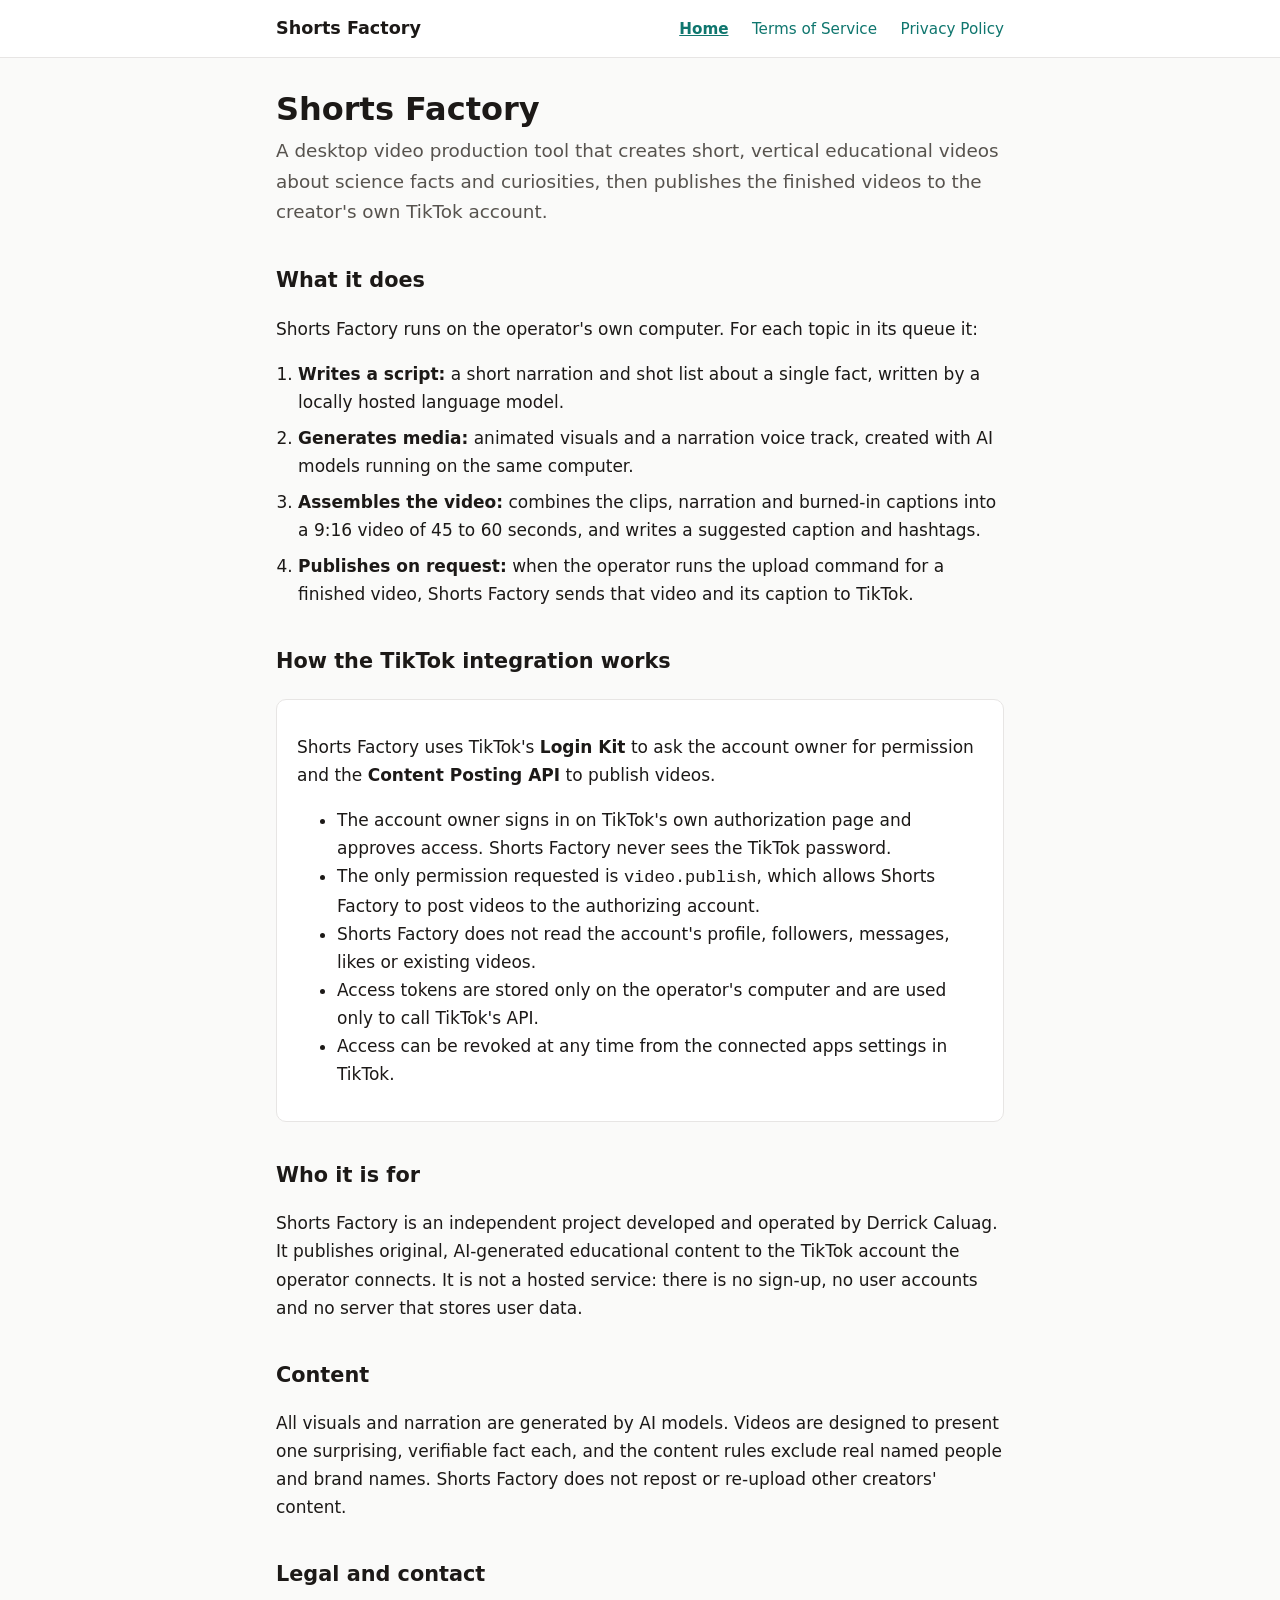
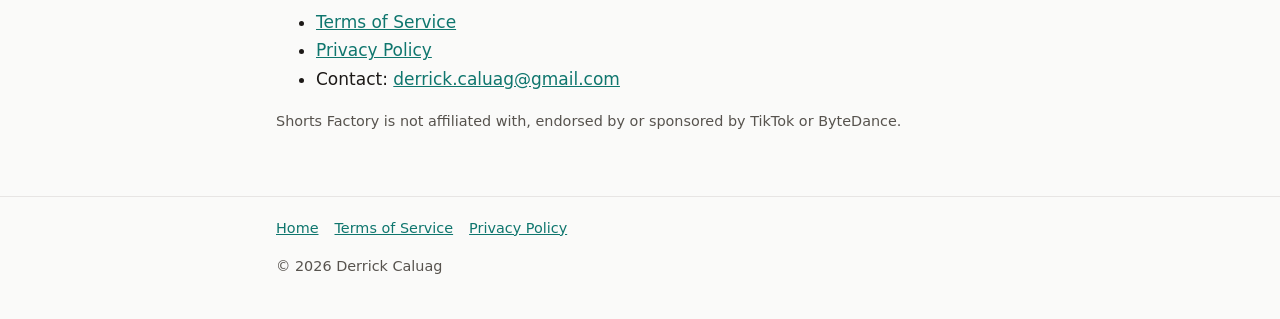
==== docs/index.html @ 4f998ba7 "Add Shorts Factory website, Terms of Service and Privacy Policy Co-Authored-By: Claude Opus 5.5 <nor" ====
<!DOCTYPE html>
<html lang="en">
<head>
  <meta charset="utf-8">
  <meta name="viewport" content="width=device-width, initial-scale=1">
  <title>Shorts Factory</title>
  <meta name="description" content="Shorts Factory is a desktop tool that produces short educational science and trivia videos and publishes them to the creator's own TikTok account.">
  <link rel="stylesheet" href="style.css">
</head>
<body>
  <header class="site">
    <div class="inner">
      <a class="brand" href="./">Shorts Factory</a>
      <nav>
        <a href="./" aria-current="page">Home</a>
        <a href="terms.html">Terms of Service</a>
        <a href="privacy.html">Privacy Policy</a>
      </nav>
    </div>
  </header>

  <main>
    <h1>Shorts Factory</h1>
    <p class="lead">A desktop video production tool that creates short, vertical educational videos about science facts and curiosities, then publishes the finished videos to the creator's own TikTok account.</p>

    <h2>What it does</h2>
    <p>Shorts Factory runs on the operator's own computer. For each topic in its queue it:</p>
    <ol class="steps">
      <li><strong>Writes a script:</strong> a short narration and shot list about a single fact, written by a locally hosted language model.</li>
      <li><strong>Generates media:</strong> animated visuals and a narration voice track, created with AI models running on the same computer.</li>
      <li><strong>Assembles the video:</strong> combines the clips, narration and burned-in captions into a 9:16 video of 45 to 60 seconds, and writes a suggested caption and hashtags.</li>
      <li><strong>Publishes on request:</strong> when the operator runs the upload command for a finished video, Shorts Factory sends that video and its caption to TikTok.</li>
    </ol>

    <h2>How the TikTok integration works</h2>
    <div class="card">
      <p>Shorts Factory uses TikTok's <strong>Login Kit</strong> to ask the account owner for permission and the <strong>Content Posting API</strong> to publish videos.</p>
      <ul>
        <li>The account owner signs in on TikTok's own authorization page and approves access. Shorts Factory never sees the TikTok password.</li>
        <li>The only permission requested is <code>video.publish</code>, which allows Shorts Factory to post videos to the authorizing account.</li>
        <li>Shorts Factory does not read the account's profile, followers, messages, likes or existing videos.</li>
        <li>Access tokens are stored only on the operator's computer and are used only to call TikTok's API.</li>
        <li>Access can be revoked at any time from the connected apps settings in TikTok.</li>
      </ul>
    </div>

    <h2>Who it is for</h2>
    <p>Shorts Factory is an independent project developed and operated by Derrick Caluag. It publishes original, AI-generated educational content to the TikTok account the operator connects. It is not a hosted service: there is no sign-up, no user accounts and no server that stores user data.</p>

    <h2>Content</h2>
    <p>All visuals and narration are generated by AI models. Videos are designed to present one surprising, verifiable fact each, and the content rules exclude real named people and brand names. Shorts Factory does not repost or re-upload other creators' content.</p>

    <h2>Legal and contact</h2>
    <ul>
      <li><a href="terms.html">Terms of Service</a></li>
      <li><a href="privacy.html">Privacy Policy</a></li>
      <li>Contact: <a href="mailto:derrick.caluag@gmail.com">derrick.caluag@gmail.com</a></li>
    </ul>
    <p class="meta">Shorts Factory is not affiliated with, endorsed by or sponsored by TikTok or ByteDance.</p>
  </main>

  <footer class="site">
    <div class="inner">
      <a href="./">Home</a><a href="terms.html">Terms of Service</a><a href="privacy.html">Privacy Policy</a>
      <p>&copy; 2026 Derrick Caluag</p>
    </div>
  </footer>
</body>
</html>
---- docs/style.css ----
:root {
  --bg: #fafaf9;
  --surface: #ffffff;
  --text: #1c1917;
  --muted: #57534e;
  --border: #e7e5e4;
  --accent: #0f766e;
  --accent-soft: #ccfbf1;
}

@media (prefers-color-scheme: dark) {
  :root {
    --bg: #0c0a09;
    --surface: #1c1917;
    --text: #f5f5f4;
    --muted: #a8a29e;
    --border: #292524;
    --accent: #5eead4;
    --accent-soft: #134e4a;
  }
}

* { box-sizing: border-box; }

html { -webkit-text-size-adjust: 100%; }

body {
  margin: 0;
  background: var(--bg);
  color: var(--text);
  font: 17px/1.65 system-ui, -apple-system, "Segoe UI", Roboto, Helvetica, Arial, sans-serif;
}

a { color: var(--accent); }

header.site {
  border-bottom: 1px solid var(--border);
  background: var(--surface);
}

header.site .inner,
main,
footer.site .inner {
  max-width: 760px;
  margin: 0 auto;
  padding: 0 16px;
}

header.site .inner {
  display: flex;
  flex-wrap: wrap;
  align-items: center;
  justify-content: space-between;
  gap: 8px 24px;
  padding-top: 14px;
  padding-bottom: 14px;
}

.brand {
  font-weight: 700;
  font-size: 1.1rem;
  color: var(--text);
  text-decoration: none;
}

nav a {
  margin-left: 18px;
  text-decoration: none;
  font-size: 0.95rem;
}
nav a:first-child { margin-left: 0; }
nav a[aria-current="page"] { font-weight: 600; text-decoration: underline; }

main { padding-top: 32px; padding-bottom: 48px; }

h1 { font-size: 2rem; line-height: 1.2; margin: 0 0 8px; }
h2 { font-size: 1.3rem; margin: 36px 0 8px; }
h3 { font-size: 1.05rem; margin: 24px 0 4px; }

.lead { font-size: 1.15rem; color: var(--muted); margin-top: 0; }
.meta { color: var(--muted); font-size: 0.9rem; }

.card {
  background: var(--surface);
  border: 1px solid var(--border);
  border-radius: 10px;
  padding: 16px 20px;
  margin: 20px 0;
}

.note {
  background: var(--accent-soft);
  border-radius: 10px;
  padding: 12px 16px;
}

ol.steps { padding-left: 1.3em; }
ol.steps li { margin-bottom: 8px; }

table {
  width: 100%;
  border-collapse: collapse;
  font-size: 0.95rem;
  margin: 12px 0;
}
th, td {
  text-align: left;
  vertical-align: top;
  padding: 8px 10px;
  border-bottom: 1px solid var(--border);
}
th { color: var(--muted); font-weight: 600; }
.table-wrap { overflow-x: auto; }

footer.site {
  border-top: 1px solid var(--border);
  color: var(--muted);
  font-size: 0.9rem;
}
footer.site .inner { padding-top: 20px; padding-bottom: 28px; }
footer.site a { margin-right: 16px; }
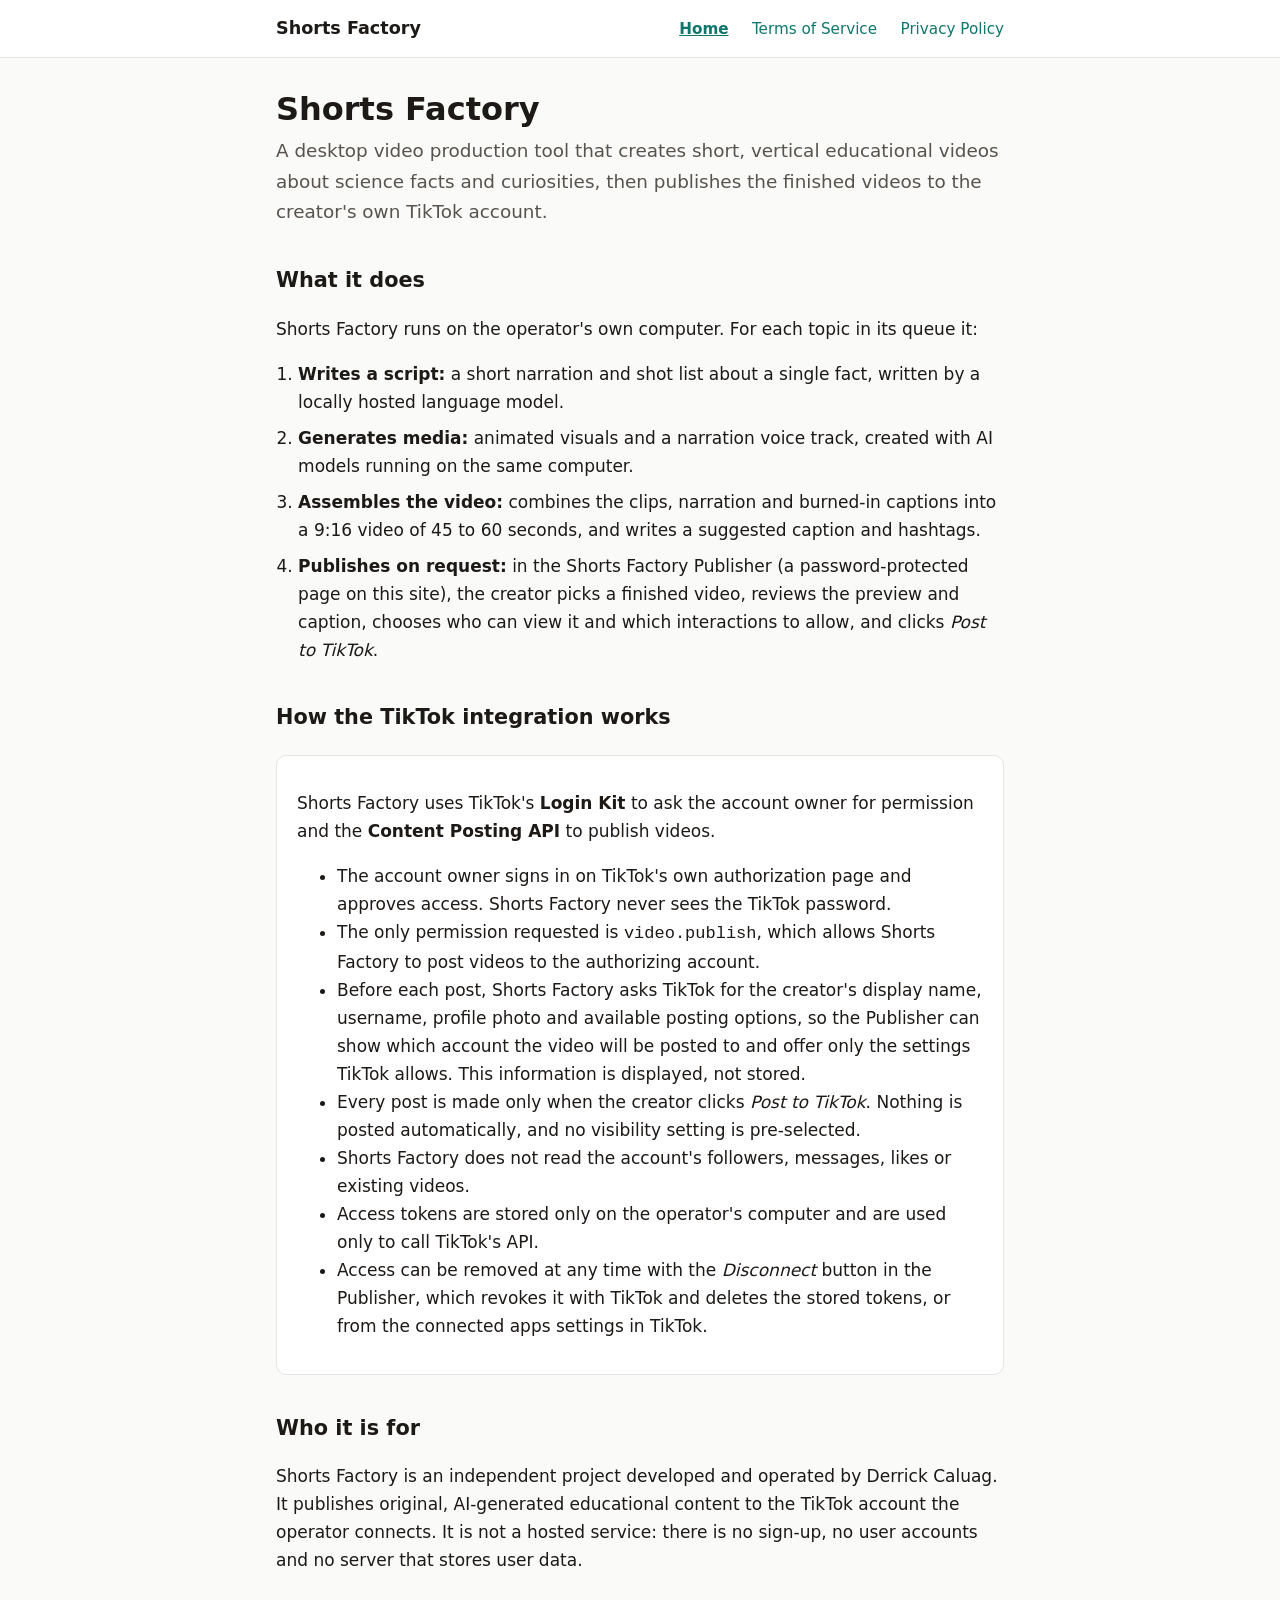
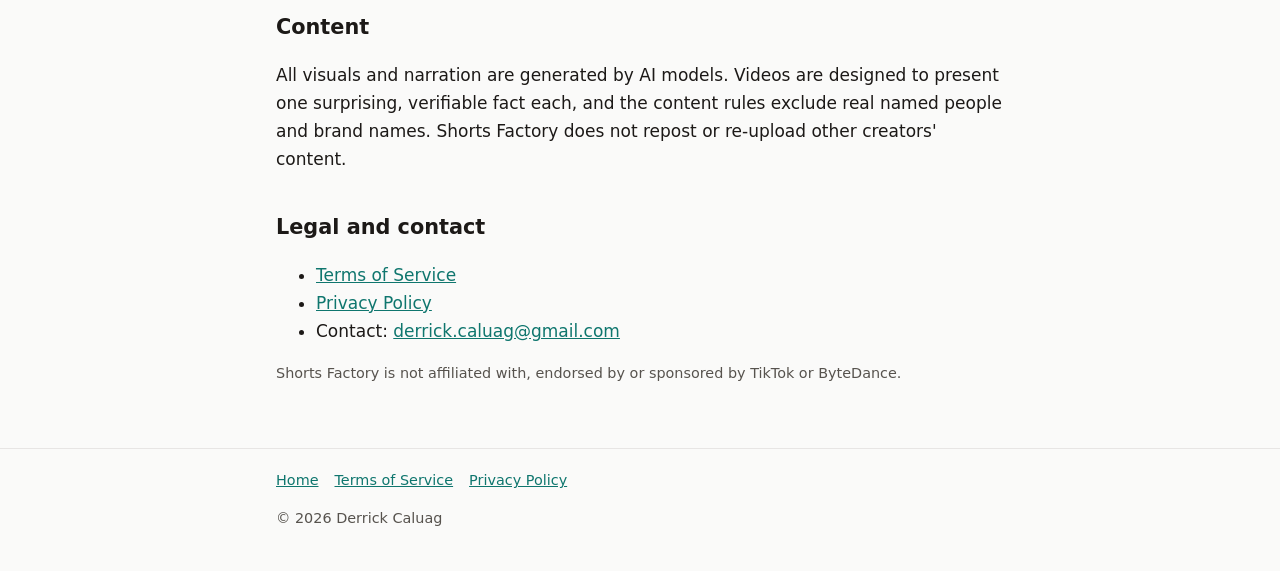
==== commit 20d118e9: "Describe the Publisher page, creator info display and Disconnect Co-Authored-By: Claude Opus 5.5 <no" ====
--- a/docs/index.html
+++ b/docs/index.html
@@ -29,7 +29,7 @@
       <li><strong>Writes a script:</strong> a short narration and shot list about a single fact, written by a locally hosted language model.</li>
       <li><strong>Generates media:</strong> animated visuals and a narration voice track, created with AI models running on the same computer.</li>
       <li><strong>Assembles the video:</strong> combines the clips, narration and burned-in captions into a 9:16 video of 45 to 60 seconds, and writes a suggested caption and hashtags.</li>
-      <li><strong>Publishes on request:</strong> when the operator runs the upload command for a finished video, Shorts Factory sends that video and its caption to TikTok.</li>
+      <li><strong>Publishes on request:</strong> in the Shorts Factory Publisher (a password-protected page on this site), the creator picks a finished video, reviews the preview and caption, chooses who can view it and which interactions to allow, and clicks <em>Post to TikTok</em>.</li>
     </ol>
 
     <h2>How the TikTok integration works</h2>
@@ -38,9 +38,11 @@
       <ul>
         <li>The account owner signs in on TikTok's own authorization page and approves access. Shorts Factory never sees the TikTok password.</li>
         <li>The only permission requested is <code>video.publish</code>, which allows Shorts Factory to post videos to the authorizing account.</li>
-        <li>Shorts Factory does not read the account's profile, followers, messages, likes or existing videos.</li>
+        <li>Before each post, Shorts Factory asks TikTok for the creator's display name, username, profile photo and available posting options, so the Publisher can show which account the video will be posted to and offer only the settings TikTok allows. This information is displayed, not stored.</li>
+        <li>Every post is made only when the creator clicks <em>Post to TikTok</em>. Nothing is posted automatically, and no visibility setting is pre-selected.</li>
+        <li>Shorts Factory does not read the account's followers, messages, likes or existing videos.</li>
         <li>Access tokens are stored only on the operator's computer and are used only to call TikTok's API.</li>
-        <li>Access can be revoked at any time from the connected apps settings in TikTok.</li>
+        <li>Access can be removed at any time with the <em>Disconnect</em> button in the Publisher, which revokes it with TikTok and deletes the stored tokens, or from the connected apps settings in TikTok.</li>
       </ul>
     </div>
 
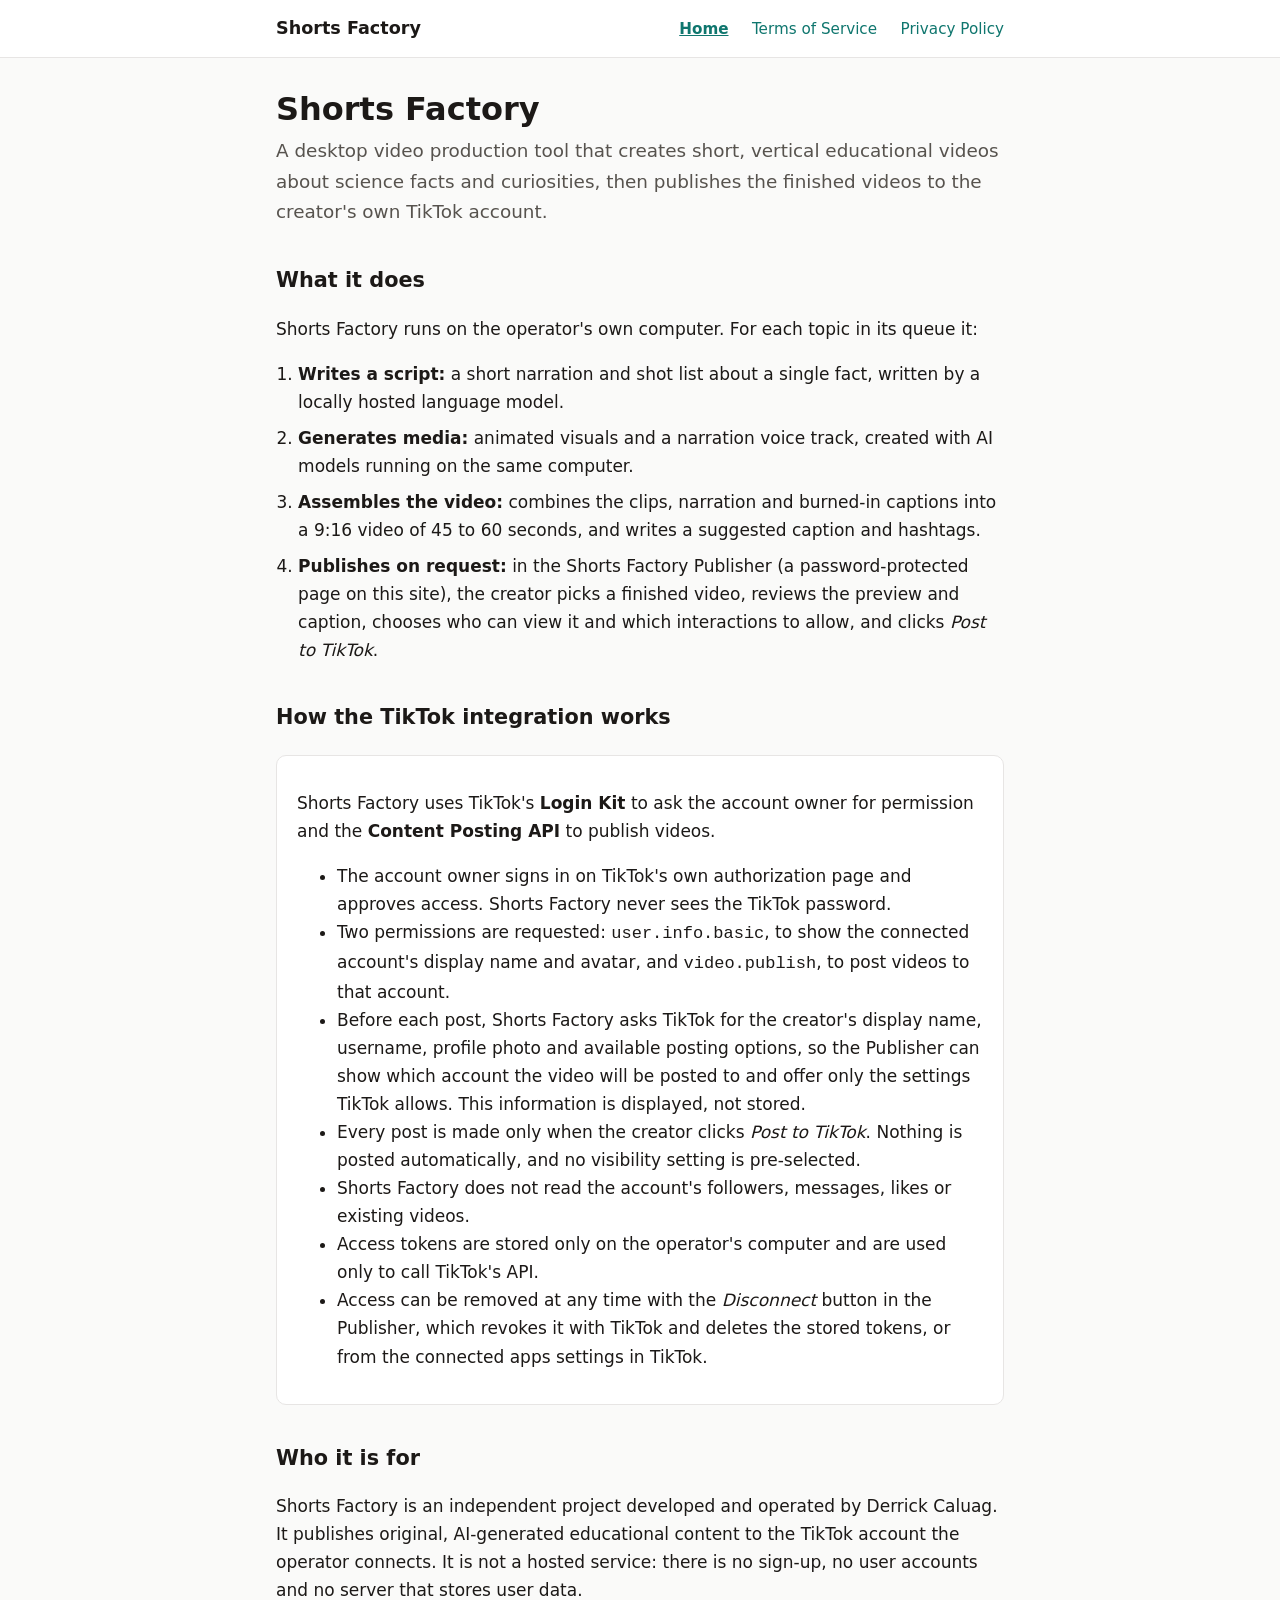
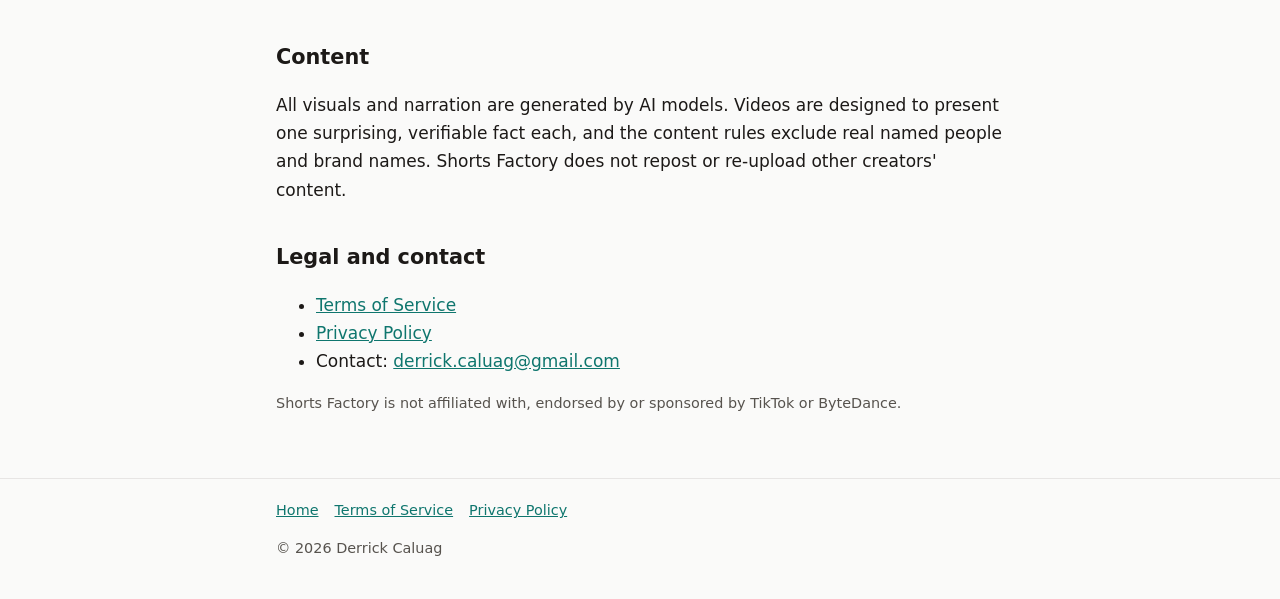
==== commit 87f4c543: "Document user.info.basic use (Connected as display) Co-Authored-By: Claude Opus 5.5 <noreply@anthrop" ====
--- a/docs/index.html
+++ b/docs/index.html
@@ -37,7 +37,7 @@
       <p>Shorts Factory uses TikTok's <strong>Login Kit</strong> to ask the account owner for permission and the <strong>Content Posting API</strong> to publish videos.</p>
       <ul>
         <li>The account owner signs in on TikTok's own authorization page and approves access. Shorts Factory never sees the TikTok password.</li>
-        <li>The only permission requested is <code>video.publish</code>, which allows Shorts Factory to post videos to the authorizing account.</li>
+        <li>Two permissions are requested: <code>user.info.basic</code>, to show the connected account's display name and avatar, and <code>video.publish</code>, to post videos to that account.</li>
         <li>Before each post, Shorts Factory asks TikTok for the creator's display name, username, profile photo and available posting options, so the Publisher can show which account the video will be posted to and offer only the settings TikTok allows. This information is displayed, not stored.</li>
         <li>Every post is made only when the creator clicks <em>Post to TikTok</em>. Nothing is posted automatically, and no visibility setting is pre-selected.</li>
         <li>Shorts Factory does not read the account's followers, messages, likes or existing videos.</li>
